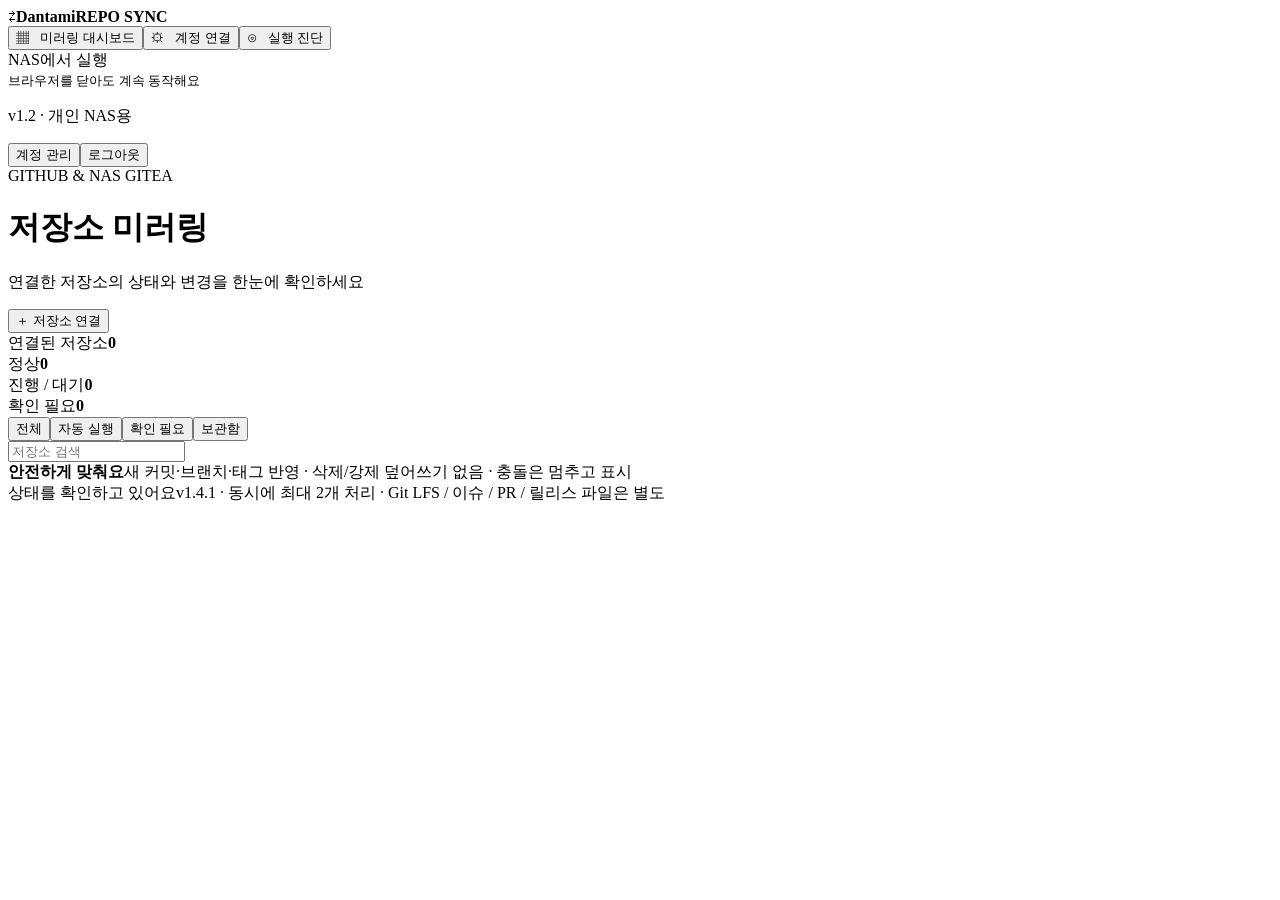
==== web/index.html @ e6e861bd "Publish Dantami Repo Sync 1.4.1 source" ====
<!doctype html><html lang="ko" class="dantami-app"><meta charset="utf-8"><meta name="viewport" content="width=device-width,initial-scale=1"><meta name="referrer" content="no-referrer"><title>Dantami Repo Sync</title><link rel="stylesheet" href="index.cgi?asset=dantami-app.css"><script defer src="index.cgi?asset=app.js"></script><body>
<aside class="sidebar"><div class="brand"><span class="logo">⇄</span><b>Dantami<span>REPO SYNC</span></b></div><button class="nav selected" id="navDashboard">▦ &nbsp; 미러링 대시보드</button><button class="nav" id="navAccounts">⚙ &nbsp; 계정 연결</button><button class="nav" id="navDiagnostics">⊙ &nbsp; 실행 진단</button><div class="side-bottom"><span class="online-dot"></span> NAS에서 실행<br><small>브라우저를 닫아도 계속 동작해요</small><p>v1.2 · 개인 NAS용</p></div><button class="nav" id="navUsers">계정 관리</button><button class="nav" id="logout">로그아웃</button></aside>
<main><header><div><span class="eyebrow">GITHUB & NAS GITEA</span><h1>저장소 미러링</h1><p>연결한 저장소의 상태와 변경을 한눈에 확인하세요</p></div><button id="openAdd" class="primary">＋ 저장소 연결</button></header>
<div id="notice" role="status" aria-live="polite"></div>
<section class="stats" aria-label="전체 현황"><div><span>연결된 저장소</span><strong id="countAll">0</strong></div><div><span><i class="dot green"></i> 정상</span><strong id="countHealthy">0</strong></div><div><span><i class="dot blue"></i> 진행 / 대기</span><strong id="countBusy">0</strong></div><div><span><i class="dot orange"></i> 확인 필요</span><strong id="countIssues">0</strong></div></section>
<section id="dashboard"><div class="list-toolbar"><div class="filters" aria-label="상태 필터"><button class="selected" data-filter="all">전체</button><button data-filter="active">자동 실행</button><button data-filter="issues">확인 필요</button><button data-filter="archived">보관함</button></div><input id="search" type="search" placeholder="저장소 검색" aria-label="저장소 검색"></div><div id="pairs" class="pair-grid"></div><div id="empty" class="empty" hidden><div>⇄</div><h2>표시할 저장소가 없어요</h2><p>저장소를 연결하거나 필터를 바꿔 보세요</p></div></section>
<section class="help-strip"><b>안전하게 맞춰요</b><span>새 커밋·브랜치·태그 반영 · 삭제/강제 덮어쓰기 없음 · 충돌은 멈추고 표시</span></section>
<footer><span id="updated">상태를 확인하고 있어요</span><span>v1.4.1 · 동시에 최대 2개 처리 · Git LFS / 이슈 / PR / 릴리스 파일은 별도</span></footer>
</main>
<dialog id="accountsModal"><div class="modal-head"><div><span class="eyebrow">한 번 연결하면 재사용해요</span><h2>계정 연결</h2></div><button class="icon close" aria-label="닫기">×</button></div><p class="muted">사용할 GitHub 계정과 Gitea 서버의 연결 키를 저장해요. 기존 서버 설정을 바꾸지 않아요</p><div class="nas-connect"><div class="select-toolbar"><b>NAS 안의 Gitea 연결</b><button id="detectNAS">⌕ NAS에서 자동 찾기</button></div><p class="hint">이 앱이 실행되는 NAS에서 확인해요. 외부에서 DSM에 접속할 필요는 없어요</p><label for="giteaEndpoint">Gitea 서버 주소</label><input id="giteaEndpoint" type="url" list="giteaCandidates" placeholder="https://git.example.com" autocomplete="url"><datalist id="giteaCandidates"></datalist><p id="detectStatus" class="hint"></p><p class="hint">내부 연결은 NAS 자기 자신(127.0.0.1)에서만 사용해요. 직접 입력하는 서버는 HTTPS를 사용해요. 토큰은 저장한 서버로 전송돼요</p></div><div class="account-grid"><article><div class="account-title"><h3>GitHub</h3><span id="ghState" class="tag">미연결</span></div><p><a target="_blank" rel="noopener noreferrer" href="https://github.com/settings/personal-access-tokens/new?name=Dantami%20Repo%20Sync&description=Sync%20selected%20repositories%20with%20personal%20NAS&contents=write&workflows=write">연결 키 만들기 ↗</a></p><label for="gh">접근 토큰</label><input id="gh" type="password" autocomplete="off" placeholder="발급한 토큰 붙여넣기"><p class="hint">관리할 저장소만 선택하세요. Contents·Workflows 쓰기 권한이 필요해요. 목록에 안 보이는 저장소는 토큰 허용 범위를 확인해 주세요</p></article><article><div class="account-title"><h3>NAS · Gitea</h3><span id="gtState" class="tag">미연결</span></div><p><a target="_blank" rel="noopener noreferrer" id="giteaTokenLink" hidden>연결 키 만들기 ↗</a></p><label for="giteaUser">Gitea 사용자 이름</label><input id="giteaUser" placeholder="Gitea 사용자 이름" autocomplete="username"><label for="gt">접근 토큰</label><input id="gt" type="password" autocomplete="off" placeholder="발급한 토큰 붙여넣기"><p class="hint">repository 읽기·쓰기 권한이 필요해요. 지원되는 경우 관리할 저장소만 허용해 주세요</p></article></div><label class="consent"><input id="consent" type="checkbox">연결 키를 이 NAS의 패키지 전용 공간에 저장하는 데 동의해요</label><div class="callout">연결 키를 변경하면 모든 자동 동기화가 일시정지돼요. 저장소별로 확인 후 다시 켤 수 있어요</div><div id="accountMessage" class="modal-message" role="status"></div><div class="modal-foot"><button class="close">닫기</button><button id="save" class="primary">연결 저장 · 목록 불러오기</button></div></dialog>
<dialog id="addModal"><div class="modal-head"><div><span class="eyebrow">NEW CONNECTION</span><h2>저장소 연결</h2></div><button class="icon close" aria-label="닫기">×</button></div><p class="muted">현재 토큰으로 Git 읽기·쓰기 접속을 확인한 저장소만 표시해요. 원격 저장소를 자동 생성하거나 삭제하지 않아요</p><div class="select-toolbar"><span id="repoListStatus">계정 연결이 필요해요</span><button id="refreshRepos">↻ 목록 새로고침</button></div><div class="account-grid"><div><label for="ghRepo">GitHub 저장소</label><input id="ghFilter" type="search" placeholder="목록에서 검색" aria-label="GitHub 목록 검색"><select id="ghRepo" size="7" aria-label="GitHub 저장소"></select></div><div><label for="gtRepo">NAS Gitea 저장소</label><input id="gtFilter" type="search" placeholder="목록에서 검색" aria-label="Gitea 목록 검색"><select id="gtRepo" size="7" aria-label="NAS Gitea 저장소"></select></div></div><label for="newDirection">동기화 방향</label><select id="newDirection"><option value="both">⇄ 양방향 · 어느 쪽 새 작업이든 반영</option><option value="github_to_gitea">→ GitHub에서 NAS로</option><option value="gitea_to_github">← NAS에서 GitHub로</option></select><div class="callout">한쪽 방향도 삭제·강제 덮어쓰기 없이 반영해요. 대상에만 있는 변경은 보존해요</div><div id="addMessage" class="modal-message" role="status"></div><div class="modal-foot"><button class="close">취소</button><button id="addPair" class="primary">연결 추가</button></div></dialog>
<dialog id="detailModal"><div class="modal-head"><div><span class="eyebrow">CONNECTION DETAILS</span><h2 id="detailTitle">저장소 상세</h2></div><button class="icon close" aria-label="닫기">×</button></div><div id="detailStatus"></div><div id="detailLinks" class="detail-links"></div><div class="detail-settings"><div><label for="editDirection">동기화 방향</label><select id="editDirection"><option value="both">⇄ 양방향</option><option value="github_to_gitea">→ GitHub에서 NAS로</option><option value="gitea_to_github">← NAS에서 GitHub로</option></select></div><div><label for="editInterval">자동 확인 간격</label><select id="editInterval"><option value="1">1분</option><option value="3">3분</option><option value="5">5분</option><option value="15">15분</option><option value="60">1시간</option><option value="1440">하루</option></select></div><button id="savePair">설정 저장</button></div><p class="hint">방향·간격을 바꾸면 일시정지돼요. 변경 없이 확인 후 다시 켜 주세요</p><h3>브랜치 · 태그 상태</h3><div id="detailPlan" class="ref-list"></div><h3>최근 동작</h3><ul id="detailEvents" class="events"></ul><div id="detailMessage" class="modal-message" role="status"></div><div class="modal-foot"><button id="deletePair">연결 제거</button><button id="archivePair">연결 보관</button><span class="hint">저장소의 코드는 삭제되지 않아요</span><button class="close">닫기</button></div></dialog>
<dialog id="diagnosticsModal"><div class="modal-head"><h2>NAS 실행 진단</h2><button class="icon close" aria-label="닫기">×</button></div><p class="muted">현재 NAS 안에서 앱의 설치·인증·서비스 상태를 확인해요. 코드나 연결 키는 표시하지 않아요</p><div id="diagnosticsResults"></div><div class="modal-foot"><button class="close">닫기</button><button id="retryDiagnostics">다시 확인</button></div></dialog><dialog id="usersModal"><div class="modal-head"><div><span class="eyebrow">ACCESS & SECURITY</span><h2>앱 계정 관리</h2></div><button class="icon close" aria-label="닫기">×</button></div><p id="signedIn" class="muted"></p><div class="account-grid"><article><h3>내 비밀번호 변경</h3><label for="ownCurrent">현재 비밀번호</label><input id="ownCurrent" type="password" autocomplete="current-password"><label for="ownNew">새 비밀번호 · 12~72바이트</label><input id="ownNew" type="password" autocomplete="new-password"><label for="ownConfirm">새 비밀번호 확인</label><input id="ownConfirm" type="password" autocomplete="new-password"><button id="changeOwn" class="primary">비밀번호 변경</button><p class="hint">변경하면 모든 기기에서 다시 로그인해야 해요</p></article><article id="adminUserPanel"><h3>사용자 관리</h3><p class="hint">관리자는 설정·동기화를 관리하고, 조회자는 같은 대시보드를 읽기만 해요</p><label for="manageCurrent">관리자 본인의 현재 비밀번호</label><input id="manageCurrent" type="password" autocomplete="current-password"><label for="newUsername">사용자 아이디</label><input id="newUsername" autocomplete="off" placeholder="영문·숫자·._- 3~40자"><label for="newUserPassword">사용자 비밀번호 · 추가/재설정용</label><input id="newUserPassword" type="password" autocomplete="new-password"><label for="newUserRole">권한</label><select id="newUserRole"><option value="viewer">조회자 · 읽기 전용</option><option value="admin">관리자</option></select><button id="createUser">계정 추가</button><div id="usersList" class="ref-list"></div></article></div><p id="usersMessage" class="modal-message" role="status"></p><div class="modal-foot"><button class="close">닫기</button></div></dialog></body></html>
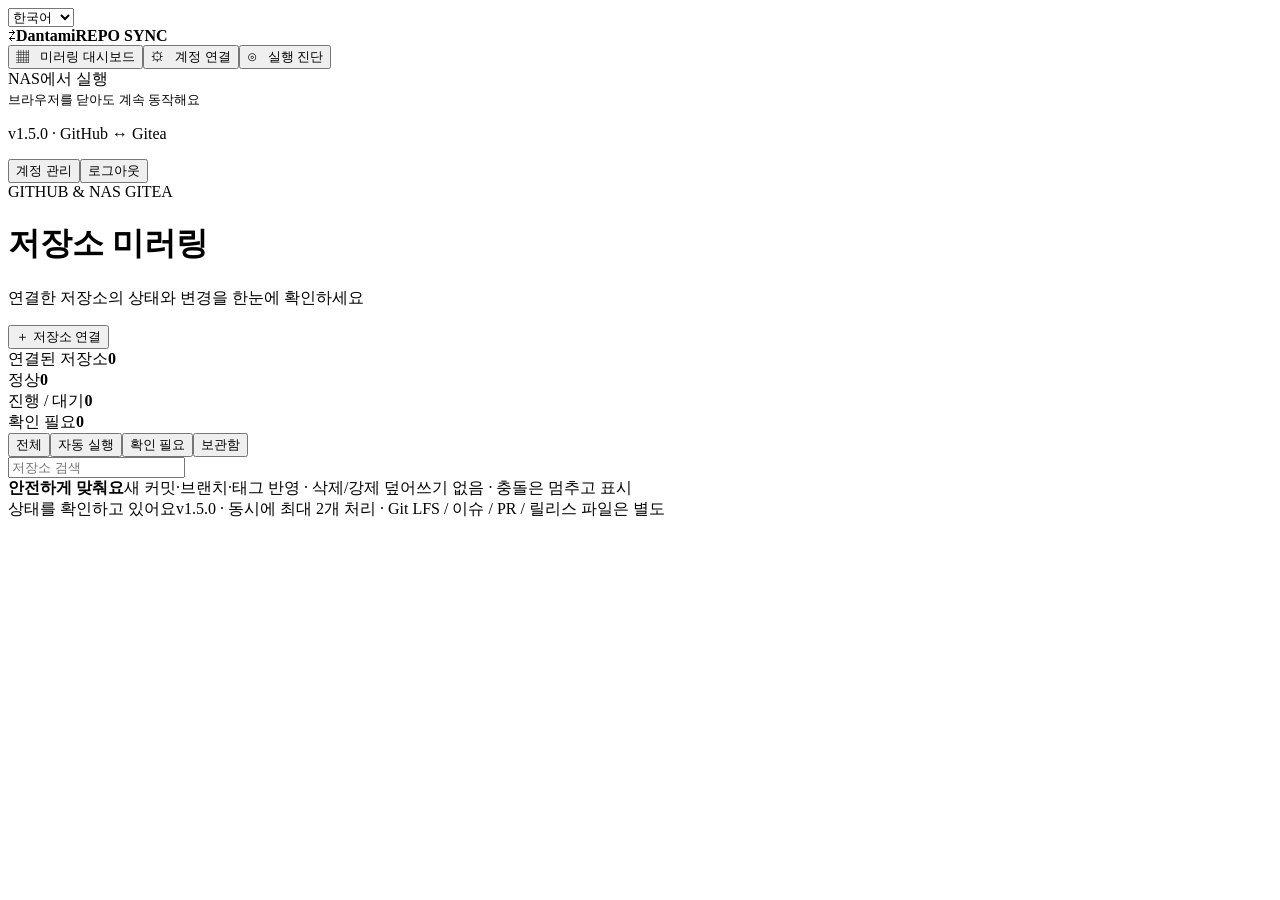
==== commit 2db870b6: "Release 1.5.0: Korean/English interface, bilingual docs and MIT license" ====
--- a/web/index.html
+++ b/web/index.html
@@ -1,11 +1,11 @@
-<!doctype html><html lang="ko" class="dantami-app"><meta charset="utf-8"><meta name="viewport" content="width=device-width,initial-scale=1"><meta name="referrer" content="no-referrer"><title>Dantami Repo Sync</title><link rel="stylesheet" href="index.cgi?asset=dantami-app.css"><script defer src="index.cgi?asset=app.js"></script><body>
-<aside class="sidebar"><div class="brand"><span class="logo">⇄</span><b>Dantami<span>REPO SYNC</span></b></div><button class="nav selected" id="navDashboard">▦ &nbsp; 미러링 대시보드</button><button class="nav" id="navAccounts">⚙ &nbsp; 계정 연결</button><button class="nav" id="navDiagnostics">⊙ &nbsp; 실행 진단</button><div class="side-bottom"><span class="online-dot"></span> NAS에서 실행<br><small>브라우저를 닫아도 계속 동작해요</small><p>v1.2 · 개인 NAS용</p></div><button class="nav" id="navUsers">계정 관리</button><button class="nav" id="logout">로그아웃</button></aside>
+<!doctype html><html lang="ko" class="dantami-app"><meta charset="utf-8"><meta name="viewport" content="width=device-width,initial-scale=1"><meta name="referrer" content="no-referrer"><title>Dantami Repo Sync</title><link rel="stylesheet" href="index.cgi?asset=dantami-app.css"><script defer src="index.cgi?asset=language.js"></script><script defer src="index.cgi?asset=app.js"></script><body><nav class="language-bar" aria-label="Language"><select id="languageSelect" aria-label="Language"><option value="ko">한국어</option><option value="en">English</option></select></nav>
+<aside class="sidebar"><div class="brand"><span class="logo">⇄</span><b>Dantami<span>REPO SYNC</span></b></div><button class="nav selected" id="navDashboard">▦ &nbsp; 미러링 대시보드</button><button class="nav" id="navAccounts">⚙ &nbsp; 계정 연결</button><button class="nav" id="navDiagnostics">⊙ &nbsp; 실행 진단</button><div class="side-bottom"><span class="online-dot"></span> NAS에서 실행<br><small>브라우저를 닫아도 계속 동작해요</small><p>v1.5.0 · GitHub ↔ Gitea</p></div><button class="nav" id="navUsers">계정 관리</button><button class="nav" id="logout">로그아웃</button></aside>
 <main><header><div><span class="eyebrow">GITHUB & NAS GITEA</span><h1>저장소 미러링</h1><p>연결한 저장소의 상태와 변경을 한눈에 확인하세요</p></div><button id="openAdd" class="primary">＋ 저장소 연결</button></header>
 <div id="notice" role="status" aria-live="polite"></div>
 <section class="stats" aria-label="전체 현황"><div><span>연결된 저장소</span><strong id="countAll">0</strong></div><div><span><i class="dot green"></i> 정상</span><strong id="countHealthy">0</strong></div><div><span><i class="dot blue"></i> 진행 / 대기</span><strong id="countBusy">0</strong></div><div><span><i class="dot orange"></i> 확인 필요</span><strong id="countIssues">0</strong></div></section>
 <section id="dashboard"><div class="list-toolbar"><div class="filters" aria-label="상태 필터"><button class="selected" data-filter="all">전체</button><button data-filter="active">자동 실행</button><button data-filter="issues">확인 필요</button><button data-filter="archived">보관함</button></div><input id="search" type="search" placeholder="저장소 검색" aria-label="저장소 검색"></div><div id="pairs" class="pair-grid"></div><div id="empty" class="empty" hidden><div>⇄</div><h2>표시할 저장소가 없어요</h2><p>저장소를 연결하거나 필터를 바꿔 보세요</p></div></section>
 <section class="help-strip"><b>안전하게 맞춰요</b><span>새 커밋·브랜치·태그 반영 · 삭제/강제 덮어쓰기 없음 · 충돌은 멈추고 표시</span></section>
-<footer><span id="updated">상태를 확인하고 있어요</span><span>v1.4.1 · 동시에 최대 2개 처리 · Git LFS / 이슈 / PR / 릴리스 파일은 별도</span></footer>
+<footer><span id="updated">상태를 확인하고 있어요</span><span>v1.5.0 · 동시에 최대 2개 처리 · Git LFS / 이슈 / PR / 릴리스 파일은 별도</span></footer>
 </main>
 <dialog id="accountsModal"><div class="modal-head"><div><span class="eyebrow">한 번 연결하면 재사용해요</span><h2>계정 연결</h2></div><button class="icon close" aria-label="닫기">×</button></div><p class="muted">사용할 GitHub 계정과 Gitea 서버의 연결 키를 저장해요. 기존 서버 설정을 바꾸지 않아요</p><div class="nas-connect"><div class="select-toolbar"><b>NAS 안의 Gitea 연결</b><button id="detectNAS">⌕ NAS에서 자동 찾기</button></div><p class="hint">이 앱이 실행되는 NAS에서 확인해요. 외부에서 DSM에 접속할 필요는 없어요</p><label for="giteaEndpoint">Gitea 서버 주소</label><input id="giteaEndpoint" type="url" list="giteaCandidates" placeholder="https://git.example.com" autocomplete="url"><datalist id="giteaCandidates"></datalist><p id="detectStatus" class="hint"></p><p class="hint">내부 연결은 NAS 자기 자신(127.0.0.1)에서만 사용해요. 직접 입력하는 서버는 HTTPS를 사용해요. 토큰은 저장한 서버로 전송돼요</p></div><div class="account-grid"><article><div class="account-title"><h3>GitHub</h3><span id="ghState" class="tag">미연결</span></div><p><a target="_blank" rel="noopener noreferrer" href="https://github.com/settings/personal-access-tokens/new?name=Dantami%20Repo%20Sync&description=Sync%20selected%20repositories%20with%20personal%20NAS&contents=write&workflows=write">연결 키 만들기 ↗</a></p><label for="gh">접근 토큰</label><input id="gh" type="password" autocomplete="off" placeholder="발급한 토큰 붙여넣기"><p class="hint">관리할 저장소만 선택하세요. Contents·Workflows 쓰기 권한이 필요해요. 목록에 안 보이는 저장소는 토큰 허용 범위를 확인해 주세요</p></article><article><div class="account-title"><h3>NAS · Gitea</h3><span id="gtState" class="tag">미연결</span></div><p><a target="_blank" rel="noopener noreferrer" id="giteaTokenLink" hidden>연결 키 만들기 ↗</a></p><label for="giteaUser">Gitea 사용자 이름</label><input id="giteaUser" placeholder="Gitea 사용자 이름" autocomplete="username"><label for="gt">접근 토큰</label><input id="gt" type="password" autocomplete="off" placeholder="발급한 토큰 붙여넣기"><p class="hint">repository 읽기·쓰기 권한이 필요해요. 지원되는 경우 관리할 저장소만 허용해 주세요</p></article></div><label class="consent"><input id="consent" type="checkbox">연결 키를 이 NAS의 패키지 전용 공간에 저장하는 데 동의해요</label><div class="callout">연결 키를 변경하면 모든 자동 동기화가 일시정지돼요. 저장소별로 확인 후 다시 켤 수 있어요</div><div id="accountMessage" class="modal-message" role="status"></div><div class="modal-foot"><button class="close">닫기</button><button id="save" class="primary">연결 저장 · 목록 불러오기</button></div></dialog>
 <dialog id="addModal"><div class="modal-head"><div><span class="eyebrow">NEW CONNECTION</span><h2>저장소 연결</h2></div><button class="icon close" aria-label="닫기">×</button></div><p class="muted">현재 토큰으로 Git 읽기·쓰기 접속을 확인한 저장소만 표시해요. 원격 저장소를 자동 생성하거나 삭제하지 않아요</p><div class="select-toolbar"><span id="repoListStatus">계정 연결이 필요해요</span><button id="refreshRepos">↻ 목록 새로고침</button></div><div class="account-grid"><div><label for="ghRepo">GitHub 저장소</label><input id="ghFilter" type="search" placeholder="목록에서 검색" aria-label="GitHub 목록 검색"><select id="ghRepo" size="7" aria-label="GitHub 저장소"></select></div><div><label for="gtRepo">NAS Gitea 저장소</label><input id="gtFilter" type="search" placeholder="목록에서 검색" aria-label="Gitea 목록 검색"><select id="gtRepo" size="7" aria-label="NAS Gitea 저장소"></select></div></div><label for="newDirection">동기화 방향</label><select id="newDirection"><option value="both">⇄ 양방향 · 어느 쪽 새 작업이든 반영</option><option value="github_to_gitea">→ GitHub에서 NAS로</option><option value="gitea_to_github">← NAS에서 GitHub로</option></select><div class="callout">한쪽 방향도 삭제·강제 덮어쓰기 없이 반영해요. 대상에만 있는 변경은 보존해요</div><div id="addMessage" class="modal-message" role="status"></div><div class="modal-foot"><button class="close">취소</button><button id="addPair" class="primary">연결 추가</button></div></dialog>
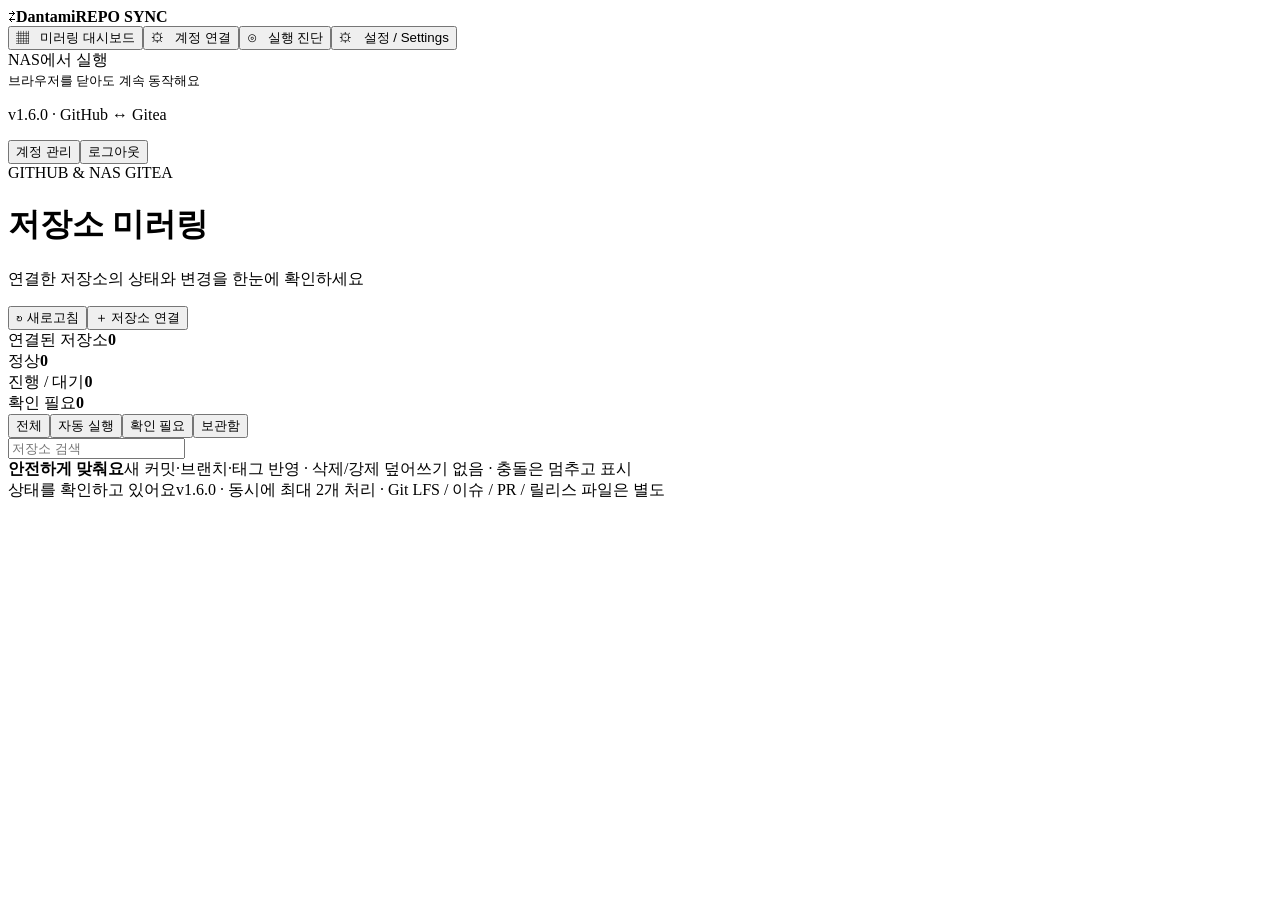
==== commit 7c57a589: "Release v1.6.0: add Settings menu and browser preferences - Make Korean/English switching discoverab" ====
--- a/web/index.html
+++ b/web/index.html
@@ -1,13 +1,18 @@
-<!doctype html><html lang="ko" class="dantami-app"><meta charset="utf-8"><meta name="viewport" content="width=device-width,initial-scale=1"><meta name="referrer" content="no-referrer"><title>Dantami Repo Sync</title><link rel="stylesheet" href="index.cgi?asset=dantami-app.css"><script defer src="index.cgi?asset=language.js"></script><script defer src="index.cgi?asset=app.js"></script><body><nav class="language-bar" aria-label="Language"><select id="languageSelect" aria-label="Language"><option value="ko">한국어</option><option value="en">English</option></select></nav>
-<aside class="sidebar"><div class="brand"><span class="logo">⇄</span><b>Dantami<span>REPO SYNC</span></b></div><button class="nav selected" id="navDashboard">▦ &nbsp; 미러링 대시보드</button><button class="nav" id="navAccounts">⚙ &nbsp; 계정 연결</button><button class="nav" id="navDiagnostics">⊙ &nbsp; 실행 진단</button><div class="side-bottom"><span class="online-dot"></span> NAS에서 실행<br><small>브라우저를 닫아도 계속 동작해요</small><p>v1.5.0 · GitHub ↔ Gitea</p></div><button class="nav" id="navUsers">계정 관리</button><button class="nav" id="logout">로그아웃</button></aside>
-<main><header><div><span class="eyebrow">GITHUB & NAS GITEA</span><h1>저장소 미러링</h1><p>연결한 저장소의 상태와 변경을 한눈에 확인하세요</p></div><button id="openAdd" class="primary">＋ 저장소 연결</button></header>
+<!doctype html><html lang="ko" class="dantami-app"><meta charset="utf-8"><meta name="viewport" content="width=device-width,initial-scale=1"><meta name="referrer" content="no-referrer"><title>Dantami Repo Sync</title><link rel="stylesheet" href="index.cgi?asset=dantami-app.css"><script defer src="index.cgi?asset=language.js"></script><script defer src="index.cgi?asset=app.js"></script><body>
+<aside class="sidebar"><div class="brand"><span class="logo">⇄</span><b>Dantami<span>REPO SYNC</span></b></div><button class="nav selected" id="navDashboard">▦ &nbsp; 미러링 대시보드</button><button class="nav" id="navAccounts">⚙ &nbsp; 계정 연결</button><button class="nav" id="navDiagnostics">⊙ &nbsp; 실행 진단</button><button class="nav" id="navSettings">⚙ &nbsp; 설정 / Settings</button><div class="side-bottom"><span class="online-dot"></span> NAS에서 실행<br><small>브라우저를 닫아도 계속 동작해요</small><p>v1.6.0 · GitHub ↔ Gitea</p></div><button class="nav" id="navUsers">계정 관리</button><button class="nav" id="logout">로그아웃</button></aside>
+<main><header><div><span class="eyebrow">GITHUB & NAS GITEA</span><h1>저장소 미러링</h1><p>연결한 저장소의 상태와 변경을 한눈에 확인하세요</p></div><div class="header-actions"><button id="refreshNow">↻ 새로고침</button><button id="openAdd" class="primary">＋ 저장소 연결</button></div></header>
 <div id="notice" role="status" aria-live="polite"></div>
 <section class="stats" aria-label="전체 현황"><div><span>연결된 저장소</span><strong id="countAll">0</strong></div><div><span><i class="dot green"></i> 정상</span><strong id="countHealthy">0</strong></div><div><span><i class="dot blue"></i> 진행 / 대기</span><strong id="countBusy">0</strong></div><div><span><i class="dot orange"></i> 확인 필요</span><strong id="countIssues">0</strong></div></section>
 <section id="dashboard"><div class="list-toolbar"><div class="filters" aria-label="상태 필터"><button class="selected" data-filter="all">전체</button><button data-filter="active">자동 실행</button><button data-filter="issues">확인 필요</button><button data-filter="archived">보관함</button></div><input id="search" type="search" placeholder="저장소 검색" aria-label="저장소 검색"></div><div id="pairs" class="pair-grid"></div><div id="empty" class="empty" hidden><div>⇄</div><h2>표시할 저장소가 없어요</h2><p>저장소를 연결하거나 필터를 바꿔 보세요</p></div></section>
 <section class="help-strip"><b>안전하게 맞춰요</b><span>새 커밋·브랜치·태그 반영 · 삭제/강제 덮어쓰기 없음 · 충돌은 멈추고 표시</span></section>
-<footer><span id="updated">상태를 확인하고 있어요</span><span>v1.5.0 · 동시에 최대 2개 처리 · Git LFS / 이슈 / PR / 릴리스 파일은 별도</span></footer>
+<footer><span id="updated">상태를 확인하고 있어요</span><span>v1.6.0 · 동시에 최대 2개 처리 · Git LFS / 이슈 / PR / 릴리스 파일은 별도</span></footer>
 </main>
 <dialog id="accountsModal"><div class="modal-head"><div><span class="eyebrow">한 번 연결하면 재사용해요</span><h2>계정 연결</h2></div><button class="icon close" aria-label="닫기">×</button></div><p class="muted">사용할 GitHub 계정과 Gitea 서버의 연결 키를 저장해요. 기존 서버 설정을 바꾸지 않아요</p><div class="nas-connect"><div class="select-toolbar"><b>NAS 안의 Gitea 연결</b><button id="detectNAS">⌕ NAS에서 자동 찾기</button></div><p class="hint">이 앱이 실행되는 NAS에서 확인해요. 외부에서 DSM에 접속할 필요는 없어요</p><label for="giteaEndpoint">Gitea 서버 주소</label><input id="giteaEndpoint" type="url" list="giteaCandidates" placeholder="https://git.example.com" autocomplete="url"><datalist id="giteaCandidates"></datalist><p id="detectStatus" class="hint"></p><p class="hint">내부 연결은 NAS 자기 자신(127.0.0.1)에서만 사용해요. 직접 입력하는 서버는 HTTPS를 사용해요. 토큰은 저장한 서버로 전송돼요</p></div><div class="account-grid"><article><div class="account-title"><h3>GitHub</h3><span id="ghState" class="tag">미연결</span></div><p><a target="_blank" rel="noopener noreferrer" href="https://github.com/settings/personal-access-tokens/new?name=Dantami%20Repo%20Sync&description=Sync%20selected%20repositories%20with%20personal%20NAS&contents=write&workflows=write">연결 키 만들기 ↗</a></p><label for="gh">접근 토큰</label><input id="gh" type="password" autocomplete="off" placeholder="발급한 토큰 붙여넣기"><p class="hint">관리할 저장소만 선택하세요. Contents·Workflows 쓰기 권한이 필요해요. 목록에 안 보이는 저장소는 토큰 허용 범위를 확인해 주세요</p></article><article><div class="account-title"><h3>NAS · Gitea</h3><span id="gtState" class="tag">미연결</span></div><p><a target="_blank" rel="noopener noreferrer" id="giteaTokenLink" hidden>연결 키 만들기 ↗</a></p><label for="giteaUser">Gitea 사용자 이름</label><input id="giteaUser" placeholder="Gitea 사용자 이름" autocomplete="username"><label for="gt">접근 토큰</label><input id="gt" type="password" autocomplete="off" placeholder="발급한 토큰 붙여넣기"><p class="hint">repository 읽기·쓰기 권한이 필요해요. 지원되는 경우 관리할 저장소만 허용해 주세요</p></article></div><label class="consent"><input id="consent" type="checkbox">연결 키를 이 NAS의 패키지 전용 공간에 저장하는 데 동의해요</label><div class="callout">연결 키를 변경하면 모든 자동 동기화가 일시정지돼요. 저장소별로 확인 후 다시 켤 수 있어요</div><div id="accountMessage" class="modal-message" role="status"></div><div class="modal-foot"><button class="close">닫기</button><button id="save" class="primary">연결 저장 · 목록 불러오기</button></div></dialog>
-<dialog id="addModal"><div class="modal-head"><div><span class="eyebrow">NEW CONNECTION</span><h2>저장소 연결</h2></div><button class="icon close" aria-label="닫기">×</button></div><p class="muted">현재 토큰으로 Git 읽기·쓰기 접속을 확인한 저장소만 표시해요. 원격 저장소를 자동 생성하거나 삭제하지 않아요</p><div class="select-toolbar"><span id="repoListStatus">계정 연결이 필요해요</span><button id="refreshRepos">↻ 목록 새로고침</button></div><div class="account-grid"><div><label for="ghRepo">GitHub 저장소</label><input id="ghFilter" type="search" placeholder="목록에서 검색" aria-label="GitHub 목록 검색"><select id="ghRepo" size="7" aria-label="GitHub 저장소"></select></div><div><label for="gtRepo">NAS Gitea 저장소</label><input id="gtFilter" type="search" placeholder="목록에서 검색" aria-label="Gitea 목록 검색"><select id="gtRepo" size="7" aria-label="NAS Gitea 저장소"></select></div></div><label for="newDirection">동기화 방향</label><select id="newDirection"><option value="both">⇄ 양방향 · 어느 쪽 새 작업이든 반영</option><option value="github_to_gitea">→ GitHub에서 NAS로</option><option value="gitea_to_github">← NAS에서 GitHub로</option></select><div class="callout">한쪽 방향도 삭제·강제 덮어쓰기 없이 반영해요. 대상에만 있는 변경은 보존해요</div><div id="addMessage" class="modal-message" role="status"></div><div class="modal-foot"><button class="close">취소</button><button id="addPair" class="primary">연결 추가</button></div></dialog>
+<dialog id="addModal"><div class="modal-head"><div><span class="eyebrow">NEW CONNECTION</span><h2>저장소 연결</h2></div><button class="icon close" aria-label="닫기">×</button></div><p class="muted">현재 토큰으로 Git 읽기·쓰기 접속을 확인한 저장소만 표시해요. 원격 저장소를 자동 생성하거나 삭제하지 않아요</p><div class="select-toolbar"><span id="repoListStatus">계정 연결이 필요해요</span><button id="refreshRepos">↻ 목록 새로고침</button></div><div class="account-grid"><div><label for="ghRepo">GitHub 저장소</label><input id="ghFilter" type="search" placeholder="목록에서 검색" aria-label="GitHub 목록 검색"><select id="ghRepo" size="7" aria-label="GitHub 저장소"></select></div><div><label for="gtRepo">NAS Gitea 저장소</label><input id="gtFilter" type="search" placeholder="목록에서 검색" aria-label="Gitea 목록 검색"><select id="gtRepo" size="7" aria-label="NAS Gitea 저장소"></select></div></div><label for="newDirection">동기화 방향</label><select id="newDirection"><option value="both">⇄ 양방향 · 어느 쪽 새 작업이든 반영</option><option value="github_to_gitea">→ GitHub에서 NAS로</option><option value="gitea_to_github">← NAS에서 GitHub로</option></select><label for="newInterval">자동 확인 간격</label><select id="newInterval"><option value="1">1분</option><option value="3">3분</option><option value="5">5분</option><option value="15">15분</option><option value="60">1시간</option><option value="1440">하루</option></select><div class="callout">한쪽 방향도 삭제·강제 덮어쓰기 없이 반영해요. 대상에만 있는 변경은 보존해요</div><div id="addMessage" class="modal-message" role="status"></div><div class="modal-foot"><button class="close">취소</button><button id="addPair" class="primary">연결 추가</button></div></dialog>
 <dialog id="detailModal"><div class="modal-head"><div><span class="eyebrow">CONNECTION DETAILS</span><h2 id="detailTitle">저장소 상세</h2></div><button class="icon close" aria-label="닫기">×</button></div><div id="detailStatus"></div><div id="detailLinks" class="detail-links"></div><div class="detail-settings"><div><label for="editDirection">동기화 방향</label><select id="editDirection"><option value="both">⇄ 양방향</option><option value="github_to_gitea">→ GitHub에서 NAS로</option><option value="gitea_to_github">← NAS에서 GitHub로</option></select></div><div><label for="editInterval">자동 확인 간격</label><select id="editInterval"><option value="1">1분</option><option value="3">3분</option><option value="5">5분</option><option value="15">15분</option><option value="60">1시간</option><option value="1440">하루</option></select></div><button id="savePair">설정 저장</button></div><p class="hint">방향·간격을 바꾸면 일시정지돼요. 변경 없이 확인 후 다시 켜 주세요</p><h3>브랜치 · 태그 상태</h3><div id="detailPlan" class="ref-list"></div><h3>최근 동작</h3><ul id="detailEvents" class="events"></ul><div id="detailMessage" class="modal-message" role="status"></div><div class="modal-foot"><button id="deletePair">연결 제거</button><button id="archivePair">연결 보관</button><span class="hint">저장소의 코드는 삭제되지 않아요</span><button class="close">닫기</button></div></dialog>
-<dialog id="diagnosticsModal"><div class="modal-head"><h2>NAS 실행 진단</h2><button class="icon close" aria-label="닫기">×</button></div><p class="muted">현재 NAS 안에서 앱의 설치·인증·서비스 상태를 확인해요. 코드나 연결 키는 표시하지 않아요</p><div id="diagnosticsResults"></div><div class="modal-foot"><button class="close">닫기</button><button id="retryDiagnostics">다시 확인</button></div></dialog><dialog id="usersModal"><div class="modal-head"><div><span class="eyebrow">ACCESS & SECURITY</span><h2>앱 계정 관리</h2></div><button class="icon close" aria-label="닫기">×</button></div><p id="signedIn" class="muted"></p><div class="account-grid"><article><h3>내 비밀번호 변경</h3><label for="ownCurrent">현재 비밀번호</label><input id="ownCurrent" type="password" autocomplete="current-password"><label for="ownNew">새 비밀번호 · 12~72바이트</label><input id="ownNew" type="password" autocomplete="new-password"><label for="ownConfirm">새 비밀번호 확인</label><input id="ownConfirm" type="password" autocomplete="new-password"><button id="changeOwn" class="primary">비밀번호 변경</button><p class="hint">변경하면 모든 기기에서 다시 로그인해야 해요</p></article><article id="adminUserPanel"><h3>사용자 관리</h3><p class="hint">관리자는 설정·동기화를 관리하고, 조회자는 같은 대시보드를 읽기만 해요</p><label for="manageCurrent">관리자 본인의 현재 비밀번호</label><input id="manageCurrent" type="password" autocomplete="current-password"><label for="newUsername">사용자 아이디</label><input id="newUsername" autocomplete="off" placeholder="영문·숫자·._- 3~40자"><label for="newUserPassword">사용자 비밀번호 · 추가/재설정용</label><input id="newUserPassword" type="password" autocomplete="new-password"><label for="newUserRole">권한</label><select id="newUserRole"><option value="viewer">조회자 · 읽기 전용</option><option value="admin">관리자</option></select><button id="createUser">계정 추가</button><div id="usersList" class="ref-list"></div></article></div><p id="usersMessage" class="modal-message" role="status"></p><div class="modal-foot"><button class="close">닫기</button></div></dialog></body></html>
+<dialog id="diagnosticsModal"><div class="modal-head"><h2>NAS 실행 진단</h2><button class="icon close" aria-label="닫기">×</button></div><p class="muted">현재 NAS 안에서 앱의 설치·인증·서비스 상태를 확인해요. 코드나 연결 키는 표시하지 않아요</p><div id="diagnosticsResults"></div><div class="modal-foot"><button class="close">닫기</button><button id="retryDiagnostics">다시 확인</button></div></dialog><dialog id="usersModal"><div class="modal-head"><div><span class="eyebrow">ACCESS & SECURITY</span><h2>앱 계정 관리</h2></div><button class="icon close" aria-label="닫기">×</button></div><p id="signedIn" class="muted"></p><div class="account-grid"><article><h3>내 비밀번호 변경</h3><label for="ownCurrent">현재 비밀번호</label><input id="ownCurrent" type="password" autocomplete="current-password"><label for="ownNew">새 비밀번호 · 12~72바이트</label><input id="ownNew" type="password" autocomplete="new-password"><label for="ownConfirm">새 비밀번호 확인</label><input id="ownConfirm" type="password" autocomplete="new-password"><button id="changeOwn" class="primary">비밀번호 변경</button><p class="hint">변경하면 모든 기기에서 다시 로그인해야 해요</p></article><article id="adminUserPanel"><h3>사용자 관리</h3><p class="hint">관리자는 설정·동기화를 관리하고, 조회자는 같은 대시보드를 읽기만 해요</p><label for="manageCurrent">관리자 본인의 현재 비밀번호</label><input id="manageCurrent" type="password" autocomplete="current-password"><label for="newUsername">사용자 아이디</label><input id="newUsername" autocomplete="off" placeholder="영문·숫자·._- 3~40자"><label for="newUserPassword">사용자 비밀번호 · 추가/재설정용</label><input id="newUserPassword" type="password" autocomplete="new-password"><label for="newUserRole">권한</label><select id="newUserRole"><option value="viewer">조회자 · 읽기 전용</option><option value="admin">관리자</option></select><button id="createUser">계정 추가</button><div id="usersList" class="ref-list"></div></article></div><p id="usersMessage" class="modal-message" role="status"></p><div class="modal-foot"><button class="close">닫기</button></div></dialog><dialog id="settingsModal" aria-labelledby="settingsTitle"><div class="modal-head"><div><span class="eyebrow">PREFERENCES</span><h2 id="settingsTitle">설정</h2></div><button class="icon close" aria-label="닫기">×</button></div>
+<p class="muted">이 브라우저에 저장돼요. 다른 기기와 기존 저장소 연결에는 영향을 주지 않아요</p>
+<section class="settings-section"><h3>화면 표시</h3><label for="languageSelect">언어 / Language</label><select id="languageSelect" data-deferred="true"><option value="ko">한국어</option><option value="en">English</option></select><p class="hint">언어를 바꾸면 화면을 다시 불러와요</p>
+<label for="refreshInterval">화면 새로고침 간격</label><select id="refreshInterval"><option value="4">4초 · 기본값</option><option value="10">10초</option><option value="30">30초</option><option value="60">60초</option><option value="0">수동 새로고침</option></select><p class="hint">화면 갱신만 조절해요. NAS의 자동 동기화는 계속 실행돼요</p></section>
+<section class="settings-section"><h3>새 연결 기본값</h3><label for="defaultDirection">기본 동기화 방향</label><select id="defaultDirection"><option value="both">⇄ 양방향 · 어느 쪽 새 작업이든 반영</option><option value="github_to_gitea">→ GitHub에서 NAS로</option><option value="gitea_to_github">← NAS에서 GitHub로</option></select><label for="defaultInterval">기본 자동 확인 간격</label><select id="defaultInterval"><option value="1">1분</option><option value="3">3분</option><option value="5">5분</option><option value="15">15분</option><option value="60">1시간</option><option value="1440">하루</option></select><p class="hint">새 저장소를 연결할 때 미리 선택돼요. 연결 화면에서 다시 바꿀 수 있고 자동 실행은 직접 켜야 해요</p></section>
+<section class="settings-section"><h3>앱 정보</h3><p>Dantami Repo Sync · v1.6.0</p><p class="hint">앱 계정·비밀번호는 계정 관리, 서비스 토큰은 계정 연결에서 관리해요</p></section><p id="settingsMessage" class="modal-message" role="status"></p><div class="modal-foot"><button id="resetSettings">기본값 불러오기</button><button class="close">취소</button><button id="saveSettings" class="primary">설정 저장</button></div></dialog></body></html>
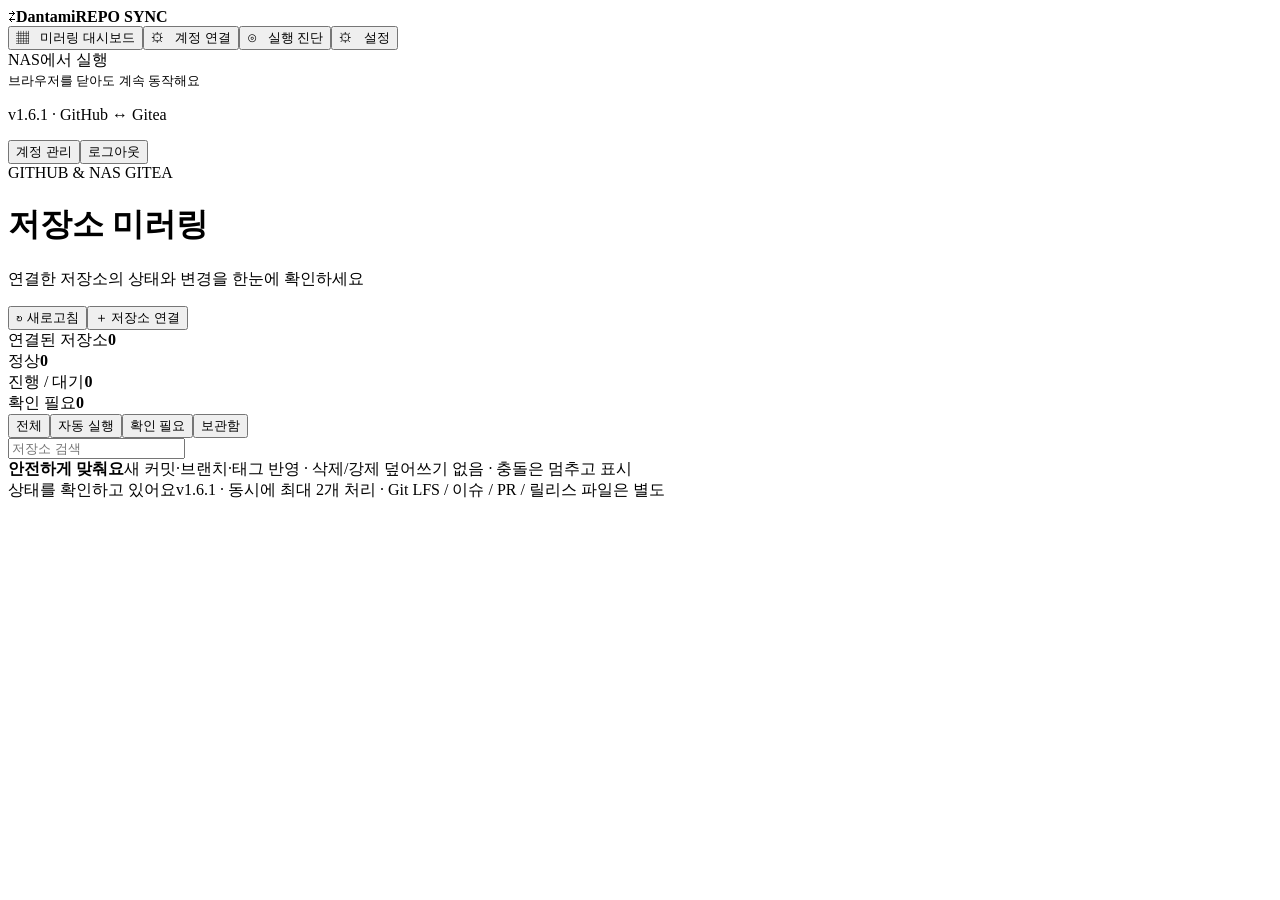
==== commit a38550d5: "Release v1.6.1: match Settings navigation to the existing sidebar Remove the Settings-only border an" ====
--- a/web/index.html
+++ b/web/index.html
@@ -1,11 +1,11 @@
 <!doctype html><html lang="ko" class="dantami-app"><meta charset="utf-8"><meta name="viewport" content="width=device-width,initial-scale=1"><meta name="referrer" content="no-referrer"><title>Dantami Repo Sync</title><link rel="stylesheet" href="index.cgi?asset=dantami-app.css"><script defer src="index.cgi?asset=language.js"></script><script defer src="index.cgi?asset=app.js"></script><body>
-<aside class="sidebar"><div class="brand"><span class="logo">⇄</span><b>Dantami<span>REPO SYNC</span></b></div><button class="nav selected" id="navDashboard">▦ &nbsp; 미러링 대시보드</button><button class="nav" id="navAccounts">⚙ &nbsp; 계정 연결</button><button class="nav" id="navDiagnostics">⊙ &nbsp; 실행 진단</button><button class="nav" id="navSettings">⚙ &nbsp; 설정 / Settings</button><div class="side-bottom"><span class="online-dot"></span> NAS에서 실행<br><small>브라우저를 닫아도 계속 동작해요</small><p>v1.6.0 · GitHub ↔ Gitea</p></div><button class="nav" id="navUsers">계정 관리</button><button class="nav" id="logout">로그아웃</button></aside>
+<aside class="sidebar"><div class="brand"><span class="logo">⇄</span><b>Dantami<span>REPO SYNC</span></b></div><button class="nav selected" id="navDashboard">▦ &nbsp; 미러링 대시보드</button><button class="nav" id="navAccounts">⚙ &nbsp; 계정 연결</button><button class="nav" id="navDiagnostics">⊙ &nbsp; 실행 진단</button><button class="nav" id="navSettings">⚙ &nbsp; 설정</button><div class="side-bottom"><span class="online-dot"></span> NAS에서 실행<br><small>브라우저를 닫아도 계속 동작해요</small><p>v1.6.1 · GitHub ↔ Gitea</p></div><button class="nav" id="navUsers">계정 관리</button><button class="nav" id="logout">로그아웃</button></aside>
 <main><header><div><span class="eyebrow">GITHUB & NAS GITEA</span><h1>저장소 미러링</h1><p>연결한 저장소의 상태와 변경을 한눈에 확인하세요</p></div><div class="header-actions"><button id="refreshNow">↻ 새로고침</button><button id="openAdd" class="primary">＋ 저장소 연결</button></div></header>
 <div id="notice" role="status" aria-live="polite"></div>
 <section class="stats" aria-label="전체 현황"><div><span>연결된 저장소</span><strong id="countAll">0</strong></div><div><span><i class="dot green"></i> 정상</span><strong id="countHealthy">0</strong></div><div><span><i class="dot blue"></i> 진행 / 대기</span><strong id="countBusy">0</strong></div><div><span><i class="dot orange"></i> 확인 필요</span><strong id="countIssues">0</strong></div></section>
 <section id="dashboard"><div class="list-toolbar"><div class="filters" aria-label="상태 필터"><button class="selected" data-filter="all">전체</button><button data-filter="active">자동 실행</button><button data-filter="issues">확인 필요</button><button data-filter="archived">보관함</button></div><input id="search" type="search" placeholder="저장소 검색" aria-label="저장소 검색"></div><div id="pairs" class="pair-grid"></div><div id="empty" class="empty" hidden><div>⇄</div><h2>표시할 저장소가 없어요</h2><p>저장소를 연결하거나 필터를 바꿔 보세요</p></div></section>
 <section class="help-strip"><b>안전하게 맞춰요</b><span>새 커밋·브랜치·태그 반영 · 삭제/강제 덮어쓰기 없음 · 충돌은 멈추고 표시</span></section>
-<footer><span id="updated">상태를 확인하고 있어요</span><span>v1.6.0 · 동시에 최대 2개 처리 · Git LFS / 이슈 / PR / 릴리스 파일은 별도</span></footer>
+<footer><span id="updated">상태를 확인하고 있어요</span><span>v1.6.1 · 동시에 최대 2개 처리 · Git LFS / 이슈 / PR / 릴리스 파일은 별도</span></footer>
 </main>
 <dialog id="accountsModal"><div class="modal-head"><div><span class="eyebrow">한 번 연결하면 재사용해요</span><h2>계정 연결</h2></div><button class="icon close" aria-label="닫기">×</button></div><p class="muted">사용할 GitHub 계정과 Gitea 서버의 연결 키를 저장해요. 기존 서버 설정을 바꾸지 않아요</p><div class="nas-connect"><div class="select-toolbar"><b>NAS 안의 Gitea 연결</b><button id="detectNAS">⌕ NAS에서 자동 찾기</button></div><p class="hint">이 앱이 실행되는 NAS에서 확인해요. 외부에서 DSM에 접속할 필요는 없어요</p><label for="giteaEndpoint">Gitea 서버 주소</label><input id="giteaEndpoint" type="url" list="giteaCandidates" placeholder="https://git.example.com" autocomplete="url"><datalist id="giteaCandidates"></datalist><p id="detectStatus" class="hint"></p><p class="hint">내부 연결은 NAS 자기 자신(127.0.0.1)에서만 사용해요. 직접 입력하는 서버는 HTTPS를 사용해요. 토큰은 저장한 서버로 전송돼요</p></div><div class="account-grid"><article><div class="account-title"><h3>GitHub</h3><span id="ghState" class="tag">미연결</span></div><p><a target="_blank" rel="noopener noreferrer" href="https://github.com/settings/personal-access-tokens/new?name=Dantami%20Repo%20Sync&description=Sync%20selected%20repositories%20with%20personal%20NAS&contents=write&workflows=write">연결 키 만들기 ↗</a></p><label for="gh">접근 토큰</label><input id="gh" type="password" autocomplete="off" placeholder="발급한 토큰 붙여넣기"><p class="hint">관리할 저장소만 선택하세요. Contents·Workflows 쓰기 권한이 필요해요. 목록에 안 보이는 저장소는 토큰 허용 범위를 확인해 주세요</p></article><article><div class="account-title"><h3>NAS · Gitea</h3><span id="gtState" class="tag">미연결</span></div><p><a target="_blank" rel="noopener noreferrer" id="giteaTokenLink" hidden>연결 키 만들기 ↗</a></p><label for="giteaUser">Gitea 사용자 이름</label><input id="giteaUser" placeholder="Gitea 사용자 이름" autocomplete="username"><label for="gt">접근 토큰</label><input id="gt" type="password" autocomplete="off" placeholder="발급한 토큰 붙여넣기"><p class="hint">repository 읽기·쓰기 권한이 필요해요. 지원되는 경우 관리할 저장소만 허용해 주세요</p></article></div><label class="consent"><input id="consent" type="checkbox">연결 키를 이 NAS의 패키지 전용 공간에 저장하는 데 동의해요</label><div class="callout">연결 키를 변경하면 모든 자동 동기화가 일시정지돼요. 저장소별로 확인 후 다시 켤 수 있어요</div><div id="accountMessage" class="modal-message" role="status"></div><div class="modal-foot"><button class="close">닫기</button><button id="save" class="primary">연결 저장 · 목록 불러오기</button></div></dialog>
 <dialog id="addModal"><div class="modal-head"><div><span class="eyebrow">NEW CONNECTION</span><h2>저장소 연결</h2></div><button class="icon close" aria-label="닫기">×</button></div><p class="muted">현재 토큰으로 Git 읽기·쓰기 접속을 확인한 저장소만 표시해요. 원격 저장소를 자동 생성하거나 삭제하지 않아요</p><div class="select-toolbar"><span id="repoListStatus">계정 연결이 필요해요</span><button id="refreshRepos">↻ 목록 새로고침</button></div><div class="account-grid"><div><label for="ghRepo">GitHub 저장소</label><input id="ghFilter" type="search" placeholder="목록에서 검색" aria-label="GitHub 목록 검색"><select id="ghRepo" size="7" aria-label="GitHub 저장소"></select></div><div><label for="gtRepo">NAS Gitea 저장소</label><input id="gtFilter" type="search" placeholder="목록에서 검색" aria-label="Gitea 목록 검색"><select id="gtRepo" size="7" aria-label="NAS Gitea 저장소"></select></div></div><label for="newDirection">동기화 방향</label><select id="newDirection"><option value="both">⇄ 양방향 · 어느 쪽 새 작업이든 반영</option><option value="github_to_gitea">→ GitHub에서 NAS로</option><option value="gitea_to_github">← NAS에서 GitHub로</option></select><label for="newInterval">자동 확인 간격</label><select id="newInterval"><option value="1">1분</option><option value="3">3분</option><option value="5">5분</option><option value="15">15분</option><option value="60">1시간</option><option value="1440">하루</option></select><div class="callout">한쪽 방향도 삭제·강제 덮어쓰기 없이 반영해요. 대상에만 있는 변경은 보존해요</div><div id="addMessage" class="modal-message" role="status"></div><div class="modal-foot"><button class="close">취소</button><button id="addPair" class="primary">연결 추가</button></div></dialog>
@@ -15,4 +15,4 @@
 <section class="settings-section"><h3>화면 표시</h3><label for="languageSelect">언어 / Language</label><select id="languageSelect" data-deferred="true"><option value="ko">한국어</option><option value="en">English</option></select><p class="hint">언어를 바꾸면 화면을 다시 불러와요</p>
 <label for="refreshInterval">화면 새로고침 간격</label><select id="refreshInterval"><option value="4">4초 · 기본값</option><option value="10">10초</option><option value="30">30초</option><option value="60">60초</option><option value="0">수동 새로고침</option></select><p class="hint">화면 갱신만 조절해요. NAS의 자동 동기화는 계속 실행돼요</p></section>
 <section class="settings-section"><h3>새 연결 기본값</h3><label for="defaultDirection">기본 동기화 방향</label><select id="defaultDirection"><option value="both">⇄ 양방향 · 어느 쪽 새 작업이든 반영</option><option value="github_to_gitea">→ GitHub에서 NAS로</option><option value="gitea_to_github">← NAS에서 GitHub로</option></select><label for="defaultInterval">기본 자동 확인 간격</label><select id="defaultInterval"><option value="1">1분</option><option value="3">3분</option><option value="5">5분</option><option value="15">15분</option><option value="60">1시간</option><option value="1440">하루</option></select><p class="hint">새 저장소를 연결할 때 미리 선택돼요. 연결 화면에서 다시 바꿀 수 있고 자동 실행은 직접 켜야 해요</p></section>
-<section class="settings-section"><h3>앱 정보</h3><p>Dantami Repo Sync · v1.6.0</p><p class="hint">앱 계정·비밀번호는 계정 관리, 서비스 토큰은 계정 연결에서 관리해요</p></section><p id="settingsMessage" class="modal-message" role="status"></p><div class="modal-foot"><button id="resetSettings">기본값 불러오기</button><button class="close">취소</button><button id="saveSettings" class="primary">설정 저장</button></div></dialog></body></html>
+<section class="settings-section"><h3>앱 정보</h3><p>Dantami Repo Sync · v1.6.1</p><p class="hint">앱 계정·비밀번호는 계정 관리, 서비스 토큰은 계정 연결에서 관리해요</p></section><p id="settingsMessage" class="modal-message" role="status"></p><div class="modal-foot"><button id="resetSettings">기본값 불러오기</button><button class="close">취소</button><button id="saveSettings" class="primary">설정 저장</button></div></dialog></body></html>
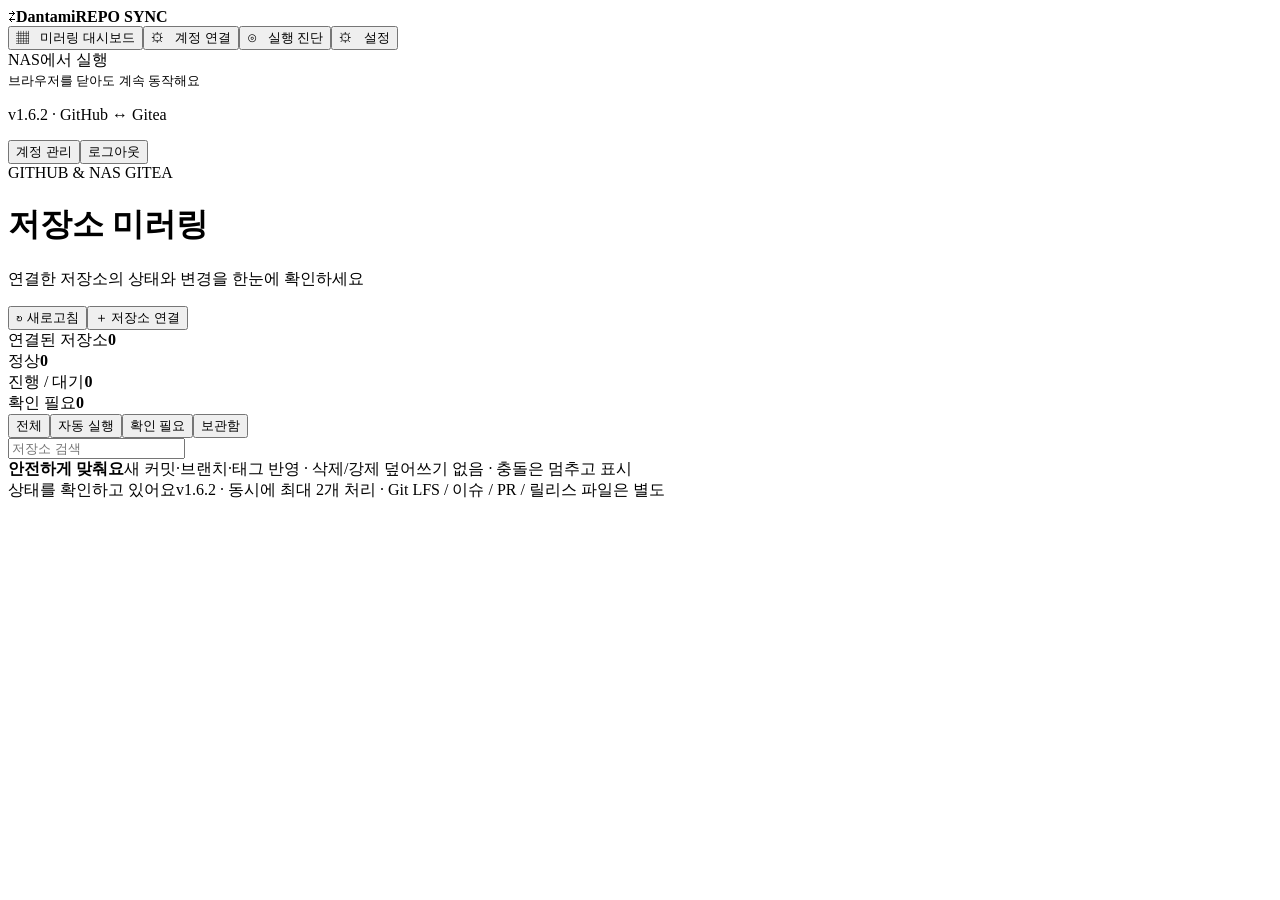
==== commit 48a1b5cf: "Release v1.6.2: immediately sync enabled pairs after startup checks Scheduled startup/recovery check" ====
--- a/web/index.html
+++ b/web/index.html
@@ -1,11 +1,11 @@
 <!doctype html><html lang="ko" class="dantami-app"><meta charset="utf-8"><meta name="viewport" content="width=device-width,initial-scale=1"><meta name="referrer" content="no-referrer"><title>Dantami Repo Sync</title><link rel="stylesheet" href="index.cgi?asset=dantami-app.css"><script defer src="index.cgi?asset=language.js"></script><script defer src="index.cgi?asset=app.js"></script><body>
-<aside class="sidebar"><div class="brand"><span class="logo">⇄</span><b>Dantami<span>REPO SYNC</span></b></div><button class="nav selected" id="navDashboard">▦ &nbsp; 미러링 대시보드</button><button class="nav" id="navAccounts">⚙ &nbsp; 계정 연결</button><button class="nav" id="navDiagnostics">⊙ &nbsp; 실행 진단</button><button class="nav" id="navSettings">⚙ &nbsp; 설정</button><div class="side-bottom"><span class="online-dot"></span> NAS에서 실행<br><small>브라우저를 닫아도 계속 동작해요</small><p>v1.6.1 · GitHub ↔ Gitea</p></div><button class="nav" id="navUsers">계정 관리</button><button class="nav" id="logout">로그아웃</button></aside>
+<aside class="sidebar"><div class="brand"><span class="logo">⇄</span><b>Dantami<span>REPO SYNC</span></b></div><button class="nav selected" id="navDashboard">▦ &nbsp; 미러링 대시보드</button><button class="nav" id="navAccounts">⚙ &nbsp; 계정 연결</button><button class="nav" id="navDiagnostics">⊙ &nbsp; 실행 진단</button><button class="nav" id="navSettings">⚙ &nbsp; 설정</button><div class="side-bottom"><span class="online-dot"></span> NAS에서 실행<br><small>브라우저를 닫아도 계속 동작해요</small><p>v1.6.2 · GitHub ↔ Gitea</p></div><button class="nav" id="navUsers">계정 관리</button><button class="nav" id="logout">로그아웃</button></aside>
 <main><header><div><span class="eyebrow">GITHUB & NAS GITEA</span><h1>저장소 미러링</h1><p>연결한 저장소의 상태와 변경을 한눈에 확인하세요</p></div><div class="header-actions"><button id="refreshNow">↻ 새로고침</button><button id="openAdd" class="primary">＋ 저장소 연결</button></div></header>
 <div id="notice" role="status" aria-live="polite"></div>
 <section class="stats" aria-label="전체 현황"><div><span>연결된 저장소</span><strong id="countAll">0</strong></div><div><span><i class="dot green"></i> 정상</span><strong id="countHealthy">0</strong></div><div><span><i class="dot blue"></i> 진행 / 대기</span><strong id="countBusy">0</strong></div><div><span><i class="dot orange"></i> 확인 필요</span><strong id="countIssues">0</strong></div></section>
 <section id="dashboard"><div class="list-toolbar"><div class="filters" aria-label="상태 필터"><button class="selected" data-filter="all">전체</button><button data-filter="active">자동 실행</button><button data-filter="issues">확인 필요</button><button data-filter="archived">보관함</button></div><input id="search" type="search" placeholder="저장소 검색" aria-label="저장소 검색"></div><div id="pairs" class="pair-grid"></div><div id="empty" class="empty" hidden><div>⇄</div><h2>표시할 저장소가 없어요</h2><p>저장소를 연결하거나 필터를 바꿔 보세요</p></div></section>
 <section class="help-strip"><b>안전하게 맞춰요</b><span>새 커밋·브랜치·태그 반영 · 삭제/강제 덮어쓰기 없음 · 충돌은 멈추고 표시</span></section>
-<footer><span id="updated">상태를 확인하고 있어요</span><span>v1.6.1 · 동시에 최대 2개 처리 · Git LFS / 이슈 / PR / 릴리스 파일은 별도</span></footer>
+<footer><span id="updated">상태를 확인하고 있어요</span><span>v1.6.2 · 동시에 최대 2개 처리 · Git LFS / 이슈 / PR / 릴리스 파일은 별도</span></footer>
 </main>
 <dialog id="accountsModal"><div class="modal-head"><div><span class="eyebrow">한 번 연결하면 재사용해요</span><h2>계정 연결</h2></div><button class="icon close" aria-label="닫기">×</button></div><p class="muted">사용할 GitHub 계정과 Gitea 서버의 연결 키를 저장해요. 기존 서버 설정을 바꾸지 않아요</p><div class="nas-connect"><div class="select-toolbar"><b>NAS 안의 Gitea 연결</b><button id="detectNAS">⌕ NAS에서 자동 찾기</button></div><p class="hint">이 앱이 실행되는 NAS에서 확인해요. 외부에서 DSM에 접속할 필요는 없어요</p><label for="giteaEndpoint">Gitea 서버 주소</label><input id="giteaEndpoint" type="url" list="giteaCandidates" placeholder="https://git.example.com" autocomplete="url"><datalist id="giteaCandidates"></datalist><p id="detectStatus" class="hint"></p><p class="hint">내부 연결은 NAS 자기 자신(127.0.0.1)에서만 사용해요. 직접 입력하는 서버는 HTTPS를 사용해요. 토큰은 저장한 서버로 전송돼요</p></div><div class="account-grid"><article><div class="account-title"><h3>GitHub</h3><span id="ghState" class="tag">미연결</span></div><p><a target="_blank" rel="noopener noreferrer" href="https://github.com/settings/personal-access-tokens/new?name=Dantami%20Repo%20Sync&description=Sync%20selected%20repositories%20with%20personal%20NAS&contents=write&workflows=write">연결 키 만들기 ↗</a></p><label for="gh">접근 토큰</label><input id="gh" type="password" autocomplete="off" placeholder="발급한 토큰 붙여넣기"><p class="hint">관리할 저장소만 선택하세요. Contents·Workflows 쓰기 권한이 필요해요. 목록에 안 보이는 저장소는 토큰 허용 범위를 확인해 주세요</p></article><article><div class="account-title"><h3>NAS · Gitea</h3><span id="gtState" class="tag">미연결</span></div><p><a target="_blank" rel="noopener noreferrer" id="giteaTokenLink" hidden>연결 키 만들기 ↗</a></p><label for="giteaUser">Gitea 사용자 이름</label><input id="giteaUser" placeholder="Gitea 사용자 이름" autocomplete="username"><label for="gt">접근 토큰</label><input id="gt" type="password" autocomplete="off" placeholder="발급한 토큰 붙여넣기"><p class="hint">repository 읽기·쓰기 권한이 필요해요. 지원되는 경우 관리할 저장소만 허용해 주세요</p></article></div><label class="consent"><input id="consent" type="checkbox">연결 키를 이 NAS의 패키지 전용 공간에 저장하는 데 동의해요</label><div class="callout">연결 키를 변경하면 모든 자동 동기화가 일시정지돼요. 저장소별로 확인 후 다시 켤 수 있어요</div><div id="accountMessage" class="modal-message" role="status"></div><div class="modal-foot"><button class="close">닫기</button><button id="save" class="primary">연결 저장 · 목록 불러오기</button></div></dialog>
 <dialog id="addModal"><div class="modal-head"><div><span class="eyebrow">NEW CONNECTION</span><h2>저장소 연결</h2></div><button class="icon close" aria-label="닫기">×</button></div><p class="muted">현재 토큰으로 Git 읽기·쓰기 접속을 확인한 저장소만 표시해요. 원격 저장소를 자동 생성하거나 삭제하지 않아요</p><div class="select-toolbar"><span id="repoListStatus">계정 연결이 필요해요</span><button id="refreshRepos">↻ 목록 새로고침</button></div><div class="account-grid"><div><label for="ghRepo">GitHub 저장소</label><input id="ghFilter" type="search" placeholder="목록에서 검색" aria-label="GitHub 목록 검색"><select id="ghRepo" size="7" aria-label="GitHub 저장소"></select></div><div><label for="gtRepo">NAS Gitea 저장소</label><input id="gtFilter" type="search" placeholder="목록에서 검색" aria-label="Gitea 목록 검색"><select id="gtRepo" size="7" aria-label="NAS Gitea 저장소"></select></div></div><label for="newDirection">동기화 방향</label><select id="newDirection"><option value="both">⇄ 양방향 · 어느 쪽 새 작업이든 반영</option><option value="github_to_gitea">→ GitHub에서 NAS로</option><option value="gitea_to_github">← NAS에서 GitHub로</option></select><label for="newInterval">자동 확인 간격</label><select id="newInterval"><option value="1">1분</option><option value="3">3분</option><option value="5">5분</option><option value="15">15분</option><option value="60">1시간</option><option value="1440">하루</option></select><div class="callout">한쪽 방향도 삭제·강제 덮어쓰기 없이 반영해요. 대상에만 있는 변경은 보존해요</div><div id="addMessage" class="modal-message" role="status"></div><div class="modal-foot"><button class="close">취소</button><button id="addPair" class="primary">연결 추가</button></div></dialog>
@@ -15,4 +15,4 @@
 <section class="settings-section"><h3>화면 표시</h3><label for="languageSelect">언어 / Language</label><select id="languageSelect" data-deferred="true"><option value="ko">한국어</option><option value="en">English</option></select><p class="hint">언어를 바꾸면 화면을 다시 불러와요</p>
 <label for="refreshInterval">화면 새로고침 간격</label><select id="refreshInterval"><option value="4">4초 · 기본값</option><option value="10">10초</option><option value="30">30초</option><option value="60">60초</option><option value="0">수동 새로고침</option></select><p class="hint">화면 갱신만 조절해요. NAS의 자동 동기화는 계속 실행돼요</p></section>
 <section class="settings-section"><h3>새 연결 기본값</h3><label for="defaultDirection">기본 동기화 방향</label><select id="defaultDirection"><option value="both">⇄ 양방향 · 어느 쪽 새 작업이든 반영</option><option value="github_to_gitea">→ GitHub에서 NAS로</option><option value="gitea_to_github">← NAS에서 GitHub로</option></select><label for="defaultInterval">기본 자동 확인 간격</label><select id="defaultInterval"><option value="1">1분</option><option value="3">3분</option><option value="5">5분</option><option value="15">15분</option><option value="60">1시간</option><option value="1440">하루</option></select><p class="hint">새 저장소를 연결할 때 미리 선택돼요. 연결 화면에서 다시 바꿀 수 있고 자동 실행은 직접 켜야 해요</p></section>
-<section class="settings-section"><h3>앱 정보</h3><p>Dantami Repo Sync · v1.6.1</p><p class="hint">앱 계정·비밀번호는 계정 관리, 서비스 토큰은 계정 연결에서 관리해요</p></section><p id="settingsMessage" class="modal-message" role="status"></p><div class="modal-foot"><button id="resetSettings">기본값 불러오기</button><button class="close">취소</button><button id="saveSettings" class="primary">설정 저장</button></div></dialog></body></html>
+<section class="settings-section"><h3>앱 정보</h3><p>Dantami Repo Sync · v1.6.2</p><p class="hint">앱 계정·비밀번호는 계정 관리, 서비스 토큰은 계정 연결에서 관리해요</p></section><p id="settingsMessage" class="modal-message" role="status"></p><div class="modal-foot"><button id="resetSettings">기본값 불러오기</button><button class="close">취소</button><button id="saveSettings" class="primary">설정 저장</button></div></dialog></body></html>
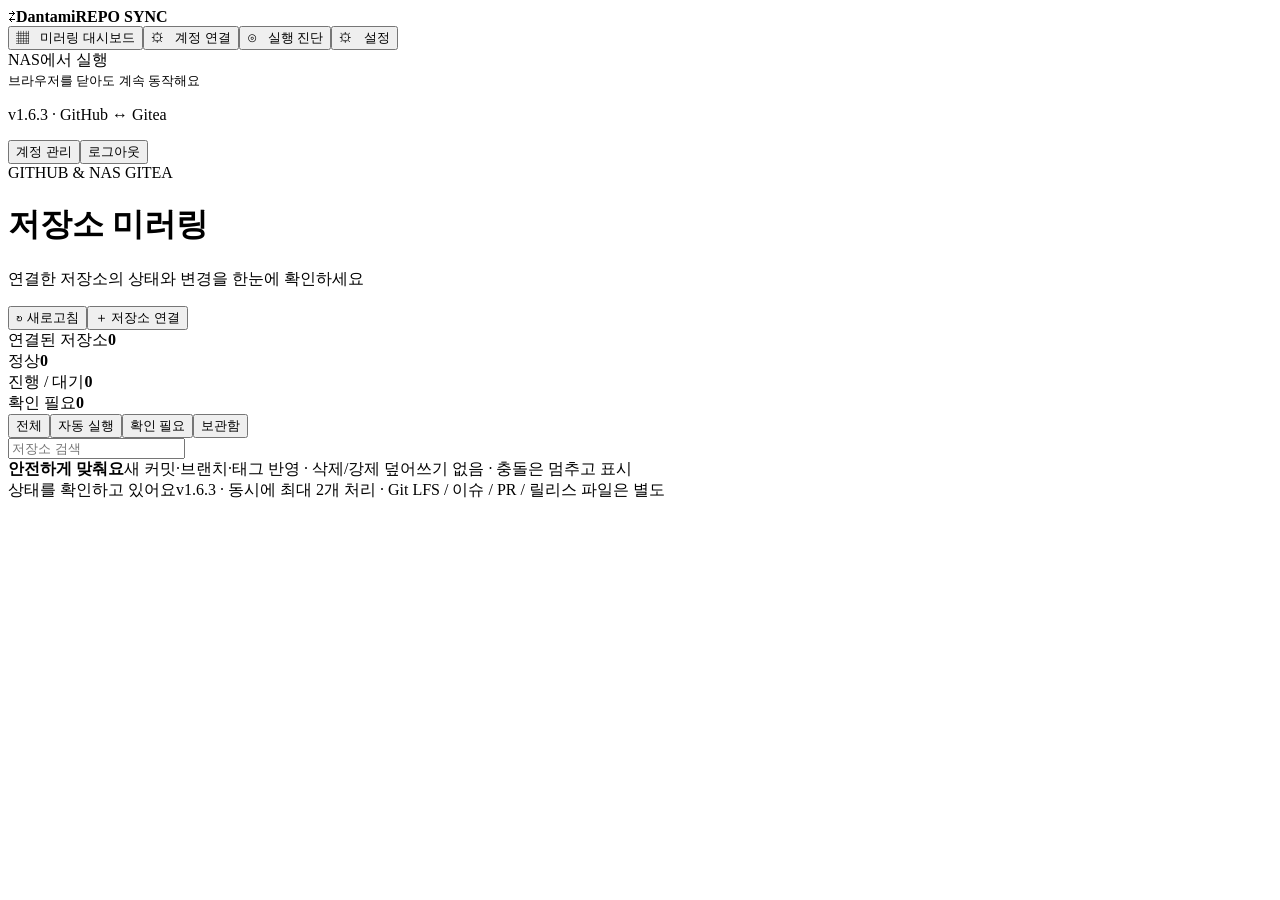
==== commit 4f840745: "Release v1.6.3: align Go minimum and DSM 7 metadata for SynoCommunity Build unpatched source with Go" ====
--- a/web/index.html
+++ b/web/index.html
@@ -1,11 +1,11 @@
 <!doctype html><html lang="ko" class="dantami-app"><meta charset="utf-8"><meta name="viewport" content="width=device-width,initial-scale=1"><meta name="referrer" content="no-referrer"><title>Dantami Repo Sync</title><link rel="stylesheet" href="index.cgi?asset=dantami-app.css"><script defer src="index.cgi?asset=language.js"></script><script defer src="index.cgi?asset=app.js"></script><body>
-<aside class="sidebar"><div class="brand"><span class="logo">⇄</span><b>Dantami<span>REPO SYNC</span></b></div><button class="nav selected" id="navDashboard">▦ &nbsp; 미러링 대시보드</button><button class="nav" id="navAccounts">⚙ &nbsp; 계정 연결</button><button class="nav" id="navDiagnostics">⊙ &nbsp; 실행 진단</button><button class="nav" id="navSettings">⚙ &nbsp; 설정</button><div class="side-bottom"><span class="online-dot"></span> NAS에서 실행<br><small>브라우저를 닫아도 계속 동작해요</small><p>v1.6.2 · GitHub ↔ Gitea</p></div><button class="nav" id="navUsers">계정 관리</button><button class="nav" id="logout">로그아웃</button></aside>
+<aside class="sidebar"><div class="brand"><span class="logo">⇄</span><b>Dantami<span>REPO SYNC</span></b></div><button class="nav selected" id="navDashboard">▦ &nbsp; 미러링 대시보드</button><button class="nav" id="navAccounts">⚙ &nbsp; 계정 연결</button><button class="nav" id="navDiagnostics">⊙ &nbsp; 실행 진단</button><button class="nav" id="navSettings">⚙ &nbsp; 설정</button><div class="side-bottom"><span class="online-dot"></span> NAS에서 실행<br><small>브라우저를 닫아도 계속 동작해요</small><p>v1.6.3 · GitHub ↔ Gitea</p></div><button class="nav" id="navUsers">계정 관리</button><button class="nav" id="logout">로그아웃</button></aside>
 <main><header><div><span class="eyebrow">GITHUB & NAS GITEA</span><h1>저장소 미러링</h1><p>연결한 저장소의 상태와 변경을 한눈에 확인하세요</p></div><div class="header-actions"><button id="refreshNow">↻ 새로고침</button><button id="openAdd" class="primary">＋ 저장소 연결</button></div></header>
 <div id="notice" role="status" aria-live="polite"></div>
 <section class="stats" aria-label="전체 현황"><div><span>연결된 저장소</span><strong id="countAll">0</strong></div><div><span><i class="dot green"></i> 정상</span><strong id="countHealthy">0</strong></div><div><span><i class="dot blue"></i> 진행 / 대기</span><strong id="countBusy">0</strong></div><div><span><i class="dot orange"></i> 확인 필요</span><strong id="countIssues">0</strong></div></section>
 <section id="dashboard"><div class="list-toolbar"><div class="filters" aria-label="상태 필터"><button class="selected" data-filter="all">전체</button><button data-filter="active">자동 실행</button><button data-filter="issues">확인 필요</button><button data-filter="archived">보관함</button></div><input id="search" type="search" placeholder="저장소 검색" aria-label="저장소 검색"></div><div id="pairs" class="pair-grid"></div><div id="empty" class="empty" hidden><div>⇄</div><h2>표시할 저장소가 없어요</h2><p>저장소를 연결하거나 필터를 바꿔 보세요</p></div></section>
 <section class="help-strip"><b>안전하게 맞춰요</b><span>새 커밋·브랜치·태그 반영 · 삭제/강제 덮어쓰기 없음 · 충돌은 멈추고 표시</span></section>
-<footer><span id="updated">상태를 확인하고 있어요</span><span>v1.6.2 · 동시에 최대 2개 처리 · Git LFS / 이슈 / PR / 릴리스 파일은 별도</span></footer>
+<footer><span id="updated">상태를 확인하고 있어요</span><span>v1.6.3 · 동시에 최대 2개 처리 · Git LFS / 이슈 / PR / 릴리스 파일은 별도</span></footer>
 </main>
 <dialog id="accountsModal"><div class="modal-head"><div><span class="eyebrow">한 번 연결하면 재사용해요</span><h2>계정 연결</h2></div><button class="icon close" aria-label="닫기">×</button></div><p class="muted">사용할 GitHub 계정과 Gitea 서버의 연결 키를 저장해요. 기존 서버 설정을 바꾸지 않아요</p><div class="nas-connect"><div class="select-toolbar"><b>NAS 안의 Gitea 연결</b><button id="detectNAS">⌕ NAS에서 자동 찾기</button></div><p class="hint">이 앱이 실행되는 NAS에서 확인해요. 외부에서 DSM에 접속할 필요는 없어요</p><label for="giteaEndpoint">Gitea 서버 주소</label><input id="giteaEndpoint" type="url" list="giteaCandidates" placeholder="https://git.example.com" autocomplete="url"><datalist id="giteaCandidates"></datalist><p id="detectStatus" class="hint"></p><p class="hint">내부 연결은 NAS 자기 자신(127.0.0.1)에서만 사용해요. 직접 입력하는 서버는 HTTPS를 사용해요. 토큰은 저장한 서버로 전송돼요</p></div><div class="account-grid"><article><div class="account-title"><h3>GitHub</h3><span id="ghState" class="tag">미연결</span></div><p><a target="_blank" rel="noopener noreferrer" href="https://github.com/settings/personal-access-tokens/new?name=Dantami%20Repo%20Sync&description=Sync%20selected%20repositories%20with%20personal%20NAS&contents=write&workflows=write">연결 키 만들기 ↗</a></p><label for="gh">접근 토큰</label><input id="gh" type="password" autocomplete="off" placeholder="발급한 토큰 붙여넣기"><p class="hint">관리할 저장소만 선택하세요. Contents·Workflows 쓰기 권한이 필요해요. 목록에 안 보이는 저장소는 토큰 허용 범위를 확인해 주세요</p></article><article><div class="account-title"><h3>NAS · Gitea</h3><span id="gtState" class="tag">미연결</span></div><p><a target="_blank" rel="noopener noreferrer" id="giteaTokenLink" hidden>연결 키 만들기 ↗</a></p><label for="giteaUser">Gitea 사용자 이름</label><input id="giteaUser" placeholder="Gitea 사용자 이름" autocomplete="username"><label for="gt">접근 토큰</label><input id="gt" type="password" autocomplete="off" placeholder="발급한 토큰 붙여넣기"><p class="hint">repository 읽기·쓰기 권한이 필요해요. 지원되는 경우 관리할 저장소만 허용해 주세요</p></article></div><label class="consent"><input id="consent" type="checkbox">연결 키를 이 NAS의 패키지 전용 공간에 저장하는 데 동의해요</label><div class="callout">연결 키를 변경하면 모든 자동 동기화가 일시정지돼요. 저장소별로 확인 후 다시 켤 수 있어요</div><div id="accountMessage" class="modal-message" role="status"></div><div class="modal-foot"><button class="close">닫기</button><button id="save" class="primary">연결 저장 · 목록 불러오기</button></div></dialog>
 <dialog id="addModal"><div class="modal-head"><div><span class="eyebrow">NEW CONNECTION</span><h2>저장소 연결</h2></div><button class="icon close" aria-label="닫기">×</button></div><p class="muted">현재 토큰으로 Git 읽기·쓰기 접속을 확인한 저장소만 표시해요. 원격 저장소를 자동 생성하거나 삭제하지 않아요</p><div class="select-toolbar"><span id="repoListStatus">계정 연결이 필요해요</span><button id="refreshRepos">↻ 목록 새로고침</button></div><div class="account-grid"><div><label for="ghRepo">GitHub 저장소</label><input id="ghFilter" type="search" placeholder="목록에서 검색" aria-label="GitHub 목록 검색"><select id="ghRepo" size="7" aria-label="GitHub 저장소"></select></div><div><label for="gtRepo">NAS Gitea 저장소</label><input id="gtFilter" type="search" placeholder="목록에서 검색" aria-label="Gitea 목록 검색"><select id="gtRepo" size="7" aria-label="NAS Gitea 저장소"></select></div></div><label for="newDirection">동기화 방향</label><select id="newDirection"><option value="both">⇄ 양방향 · 어느 쪽 새 작업이든 반영</option><option value="github_to_gitea">→ GitHub에서 NAS로</option><option value="gitea_to_github">← NAS에서 GitHub로</option></select><label for="newInterval">자동 확인 간격</label><select id="newInterval"><option value="1">1분</option><option value="3">3분</option><option value="5">5분</option><option value="15">15분</option><option value="60">1시간</option><option value="1440">하루</option></select><div class="callout">한쪽 방향도 삭제·강제 덮어쓰기 없이 반영해요. 대상에만 있는 변경은 보존해요</div><div id="addMessage" class="modal-message" role="status"></div><div class="modal-foot"><button class="close">취소</button><button id="addPair" class="primary">연결 추가</button></div></dialog>
@@ -15,4 +15,4 @@
 <section class="settings-section"><h3>화면 표시</h3><label for="languageSelect">언어 / Language</label><select id="languageSelect" data-deferred="true"><option value="ko">한국어</option><option value="en">English</option></select><p class="hint">언어를 바꾸면 화면을 다시 불러와요</p>
 <label for="refreshInterval">화면 새로고침 간격</label><select id="refreshInterval"><option value="4">4초 · 기본값</option><option value="10">10초</option><option value="30">30초</option><option value="60">60초</option><option value="0">수동 새로고침</option></select><p class="hint">화면 갱신만 조절해요. NAS의 자동 동기화는 계속 실행돼요</p></section>
 <section class="settings-section"><h3>새 연결 기본값</h3><label for="defaultDirection">기본 동기화 방향</label><select id="defaultDirection"><option value="both">⇄ 양방향 · 어느 쪽 새 작업이든 반영</option><option value="github_to_gitea">→ GitHub에서 NAS로</option><option value="gitea_to_github">← NAS에서 GitHub로</option></select><label for="defaultInterval">기본 자동 확인 간격</label><select id="defaultInterval"><option value="1">1분</option><option value="3">3분</option><option value="5">5분</option><option value="15">15분</option><option value="60">1시간</option><option value="1440">하루</option></select><p class="hint">새 저장소를 연결할 때 미리 선택돼요. 연결 화면에서 다시 바꿀 수 있고 자동 실행은 직접 켜야 해요</p></section>
-<section class="settings-section"><h3>앱 정보</h3><p>Dantami Repo Sync · v1.6.2</p><p class="hint">앱 계정·비밀번호는 계정 관리, 서비스 토큰은 계정 연결에서 관리해요</p></section><p id="settingsMessage" class="modal-message" role="status"></p><div class="modal-foot"><button id="resetSettings">기본값 불러오기</button><button class="close">취소</button><button id="saveSettings" class="primary">설정 저장</button></div></dialog></body></html>
+<section class="settings-section"><h3>앱 정보</h3><p>Dantami Repo Sync · v1.6.3</p><p class="hint">앱 계정·비밀번호는 계정 관리, 서비스 토큰은 계정 연결에서 관리해요</p></section><p id="settingsMessage" class="modal-message" role="status"></p><div class="modal-foot"><button id="resetSettings">기본값 불러오기</button><button class="close">취소</button><button id="saveSettings" class="primary">설정 저장</button></div></dialog></body></html>
